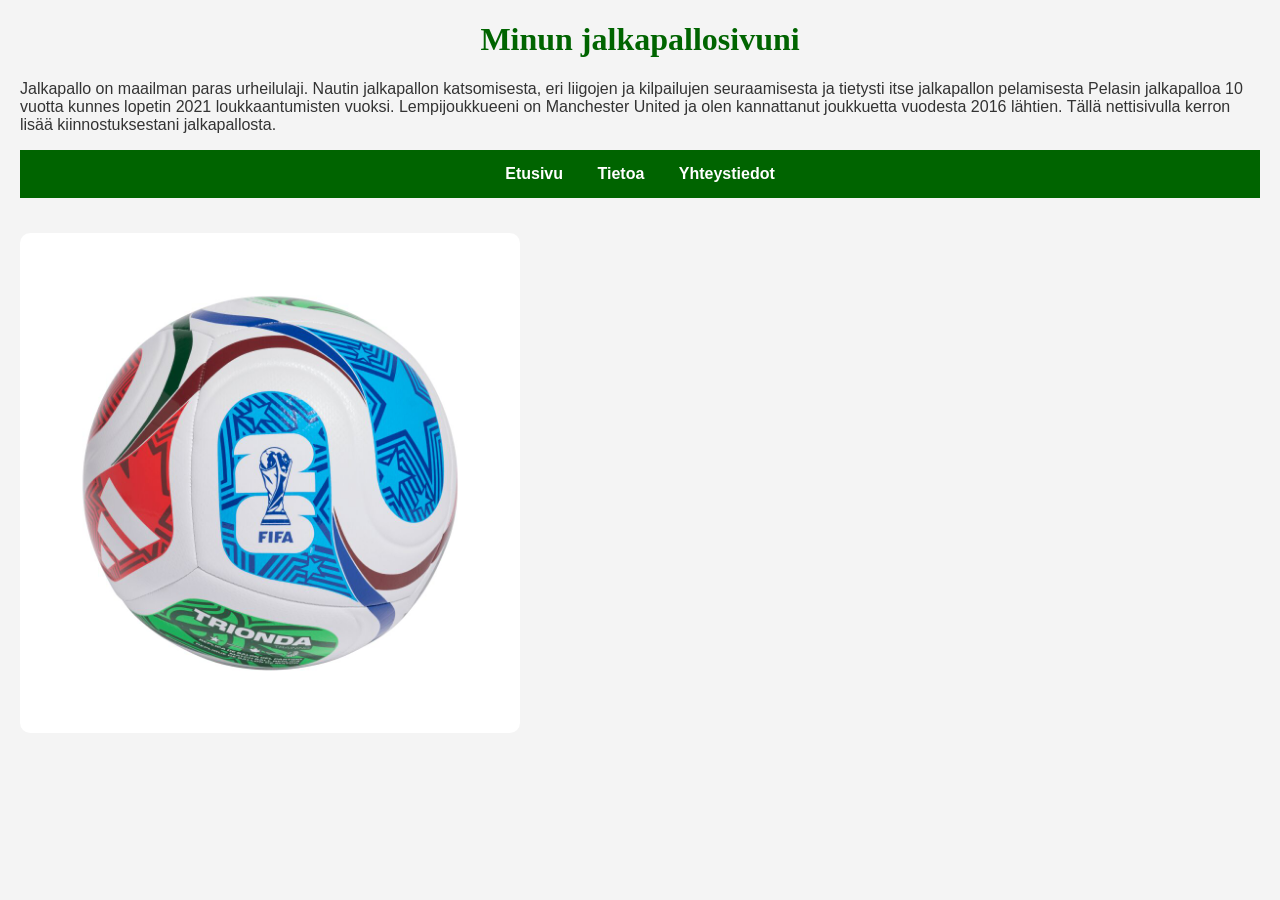
==== Tehtävä1/index.html @ 0587eec8 "Tehtävän palautus" ====
<!DOCTYPE html>
<html>
    <head>
        <link rel="stylesheet" href="style.css">
        <title> Minun jalkapallosivuni</title>
    </head>
    <body>
        <h1> Minun jalkapallosivuni </h1>
        <p>
        Jalkapallo on maailman paras urheilulaji.
        Nautin jalkapallon katsomisesta, eri liigojen ja kilpailujen seuraamisesta ja tietysti itse jalkapallon pelamisesta
        Pelasin jalkapalloa 10 vuotta kunnes lopetin 2021 loukkaantumisten vuoksi.
        Lempijoukkueeni on Manchester United ja olen kannattanut joukkuetta vuodesta 2016 lähtien.
        Tällä nettisivulla kerron lisää kiinnostuksestani jalkapallosta.
        </p>

        <nav>
        <a href="index.html">Etusivu</a>
        <a href="about.html">Tietoa</a>
        <a href="contact.html">Yhteystiedot</a>
        </nav>
        
        <img src="Jalkapallo.jpg" alt="Jalkapallo" width="500" height="500">

    </body>
</html>
---- Tehtävä1/style.css ----
body {
    background-color: #f4f4f4;
    font-family: Arial, sans-serif;
    margin: 20px;
    color: #333;
}

h1 {
    color: darkgreen;
    text-align: center;
    font-family: Georgia, serif;
}

h2 {
    color: darkblue;
    font-family: Georgia, serif;
}

/* Navigaatio */
nav {
    background-color: darkgreen;
    padding: 15px;
    text-align: center;
    margin-bottom: 20px;
}

nav a {
    color: white;
    text-decoration: none;
    margin: 15px;
    font-weight: bold;
}

nav a:hover {
    color: yellow;
}

/* Linkit */
a {
    color: black;
}

a:hover {
    color: red;
}

/* Sisältölaatikot */
section {
    background-color: white;
    padding: 15px;
    margin-bottom: 20px;
    border-radius: 10px;
}

/* Kuvat */
img {
    width: 500px;
    border-radius: 10px;
    margin-top: 15px;
}
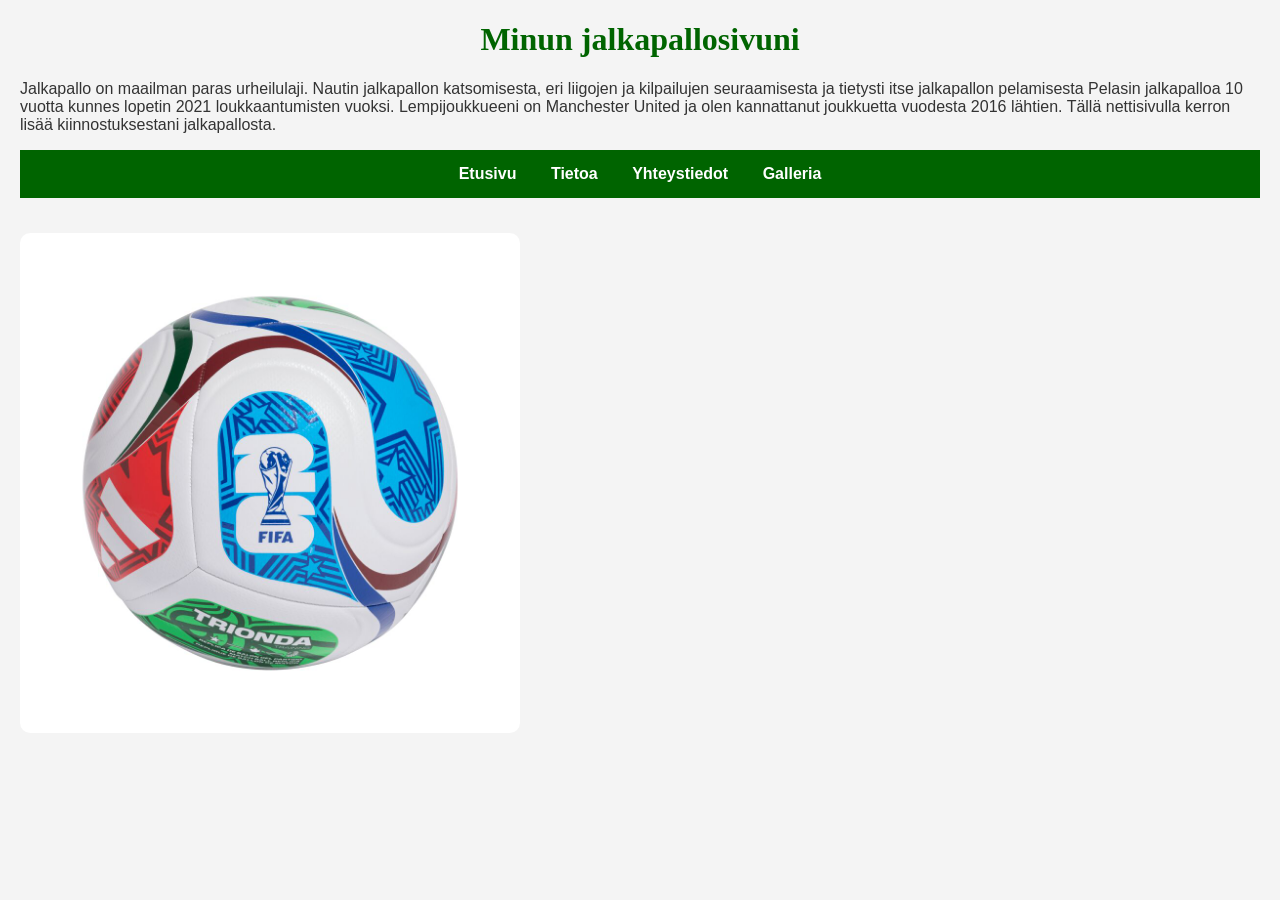
==== commit 21e7a523: "jotain" ====
--- a/Tehtävä1/index.html
+++ b/Tehtävä1/index.html
@@ -18,6 +18,7 @@
         <a href="index.html">Etusivu</a>
         <a href="about.html">Tietoa</a>
         <a href="contact.html">Yhteystiedot</a>
+        <a href="gallery.html">Galleria</a>
         </nav>
         
         <img src="Jalkapallo.jpg" alt="Jalkapallo" width="500" height="500">
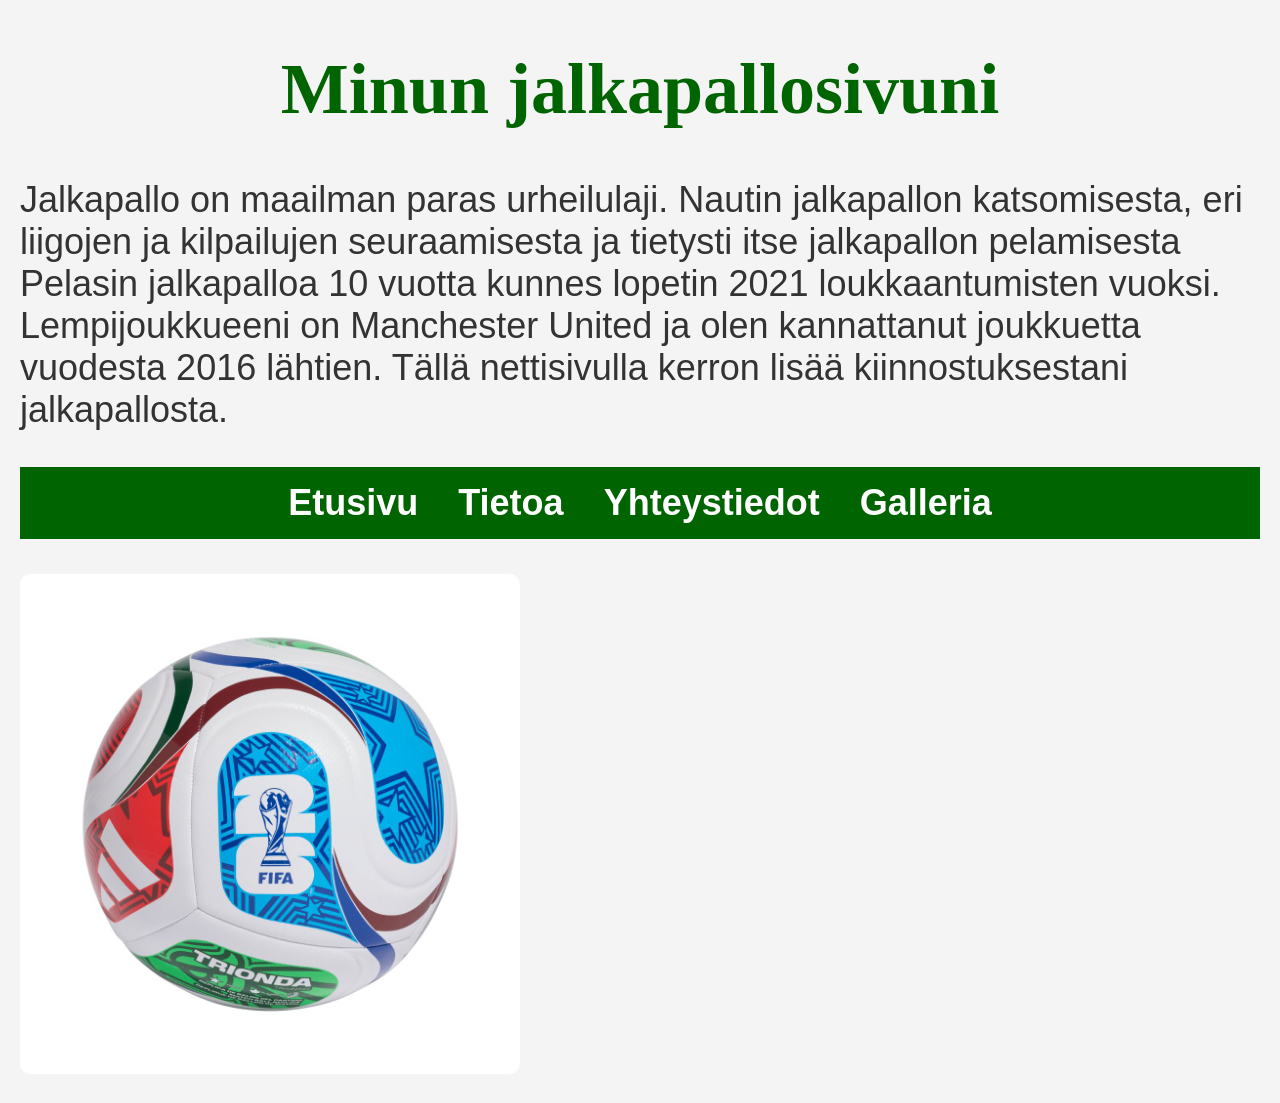
==== commit a39bc7d8: "valmis" ====
--- a/Tehtävä1/index.html
+++ b/Tehtävä1/index.html
@@ -23,5 +23,7 @@
         
         <img src="Jalkapallo.jpg" alt="Jalkapallo" width="500" height="500">
 
+        <script src="script.js"></script>
+
     </body>
 </html>
--- a/Tehtävä1/style.css
+++ b/Tehtävä1/style.css
@@ -57,4 +57,24 @@
     width: 500px;
     border-radius: 10px;
     margin-top: 15px;
+}
+
+.gallery {
+  display: flex;
+  flex-wrap: wrap;
+  gap: 16px;
+  justify-content: center;
+}
+
+.gallery img {
+  flex: 1 1 250px;
+  max-width: 350px;
+  height: 250px;
+  object-fit: contain;
+  background: white;
+  border-radius: 6px;
+}
+
+body {
+  font-size: 36px;
 }
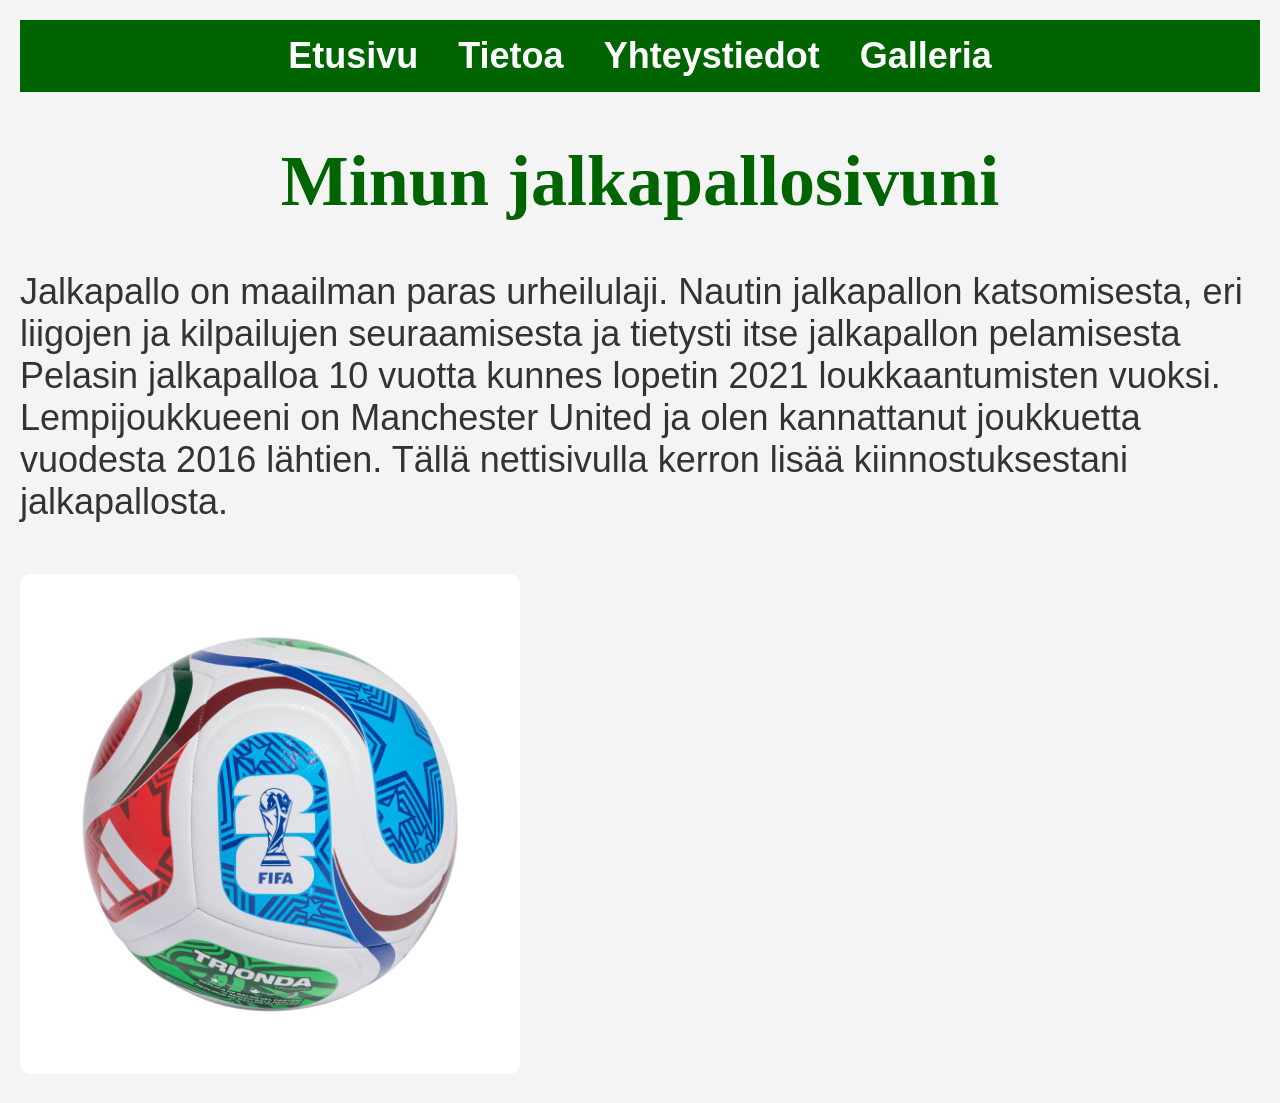
==== commit 5b18d135: "." ====
--- a/Tehtävä1/index.html
+++ b/Tehtävä1/index.html
@@ -5,6 +5,14 @@
         <title> Minun jalkapallosivuni</title>
     </head>
     <body>
+
+<nav>
+        <a href="index.html">Etusivu</a>
+        <a href="about.html">Tietoa</a>
+        <a href="contact.html">Yhteystiedot</a>
+        <a href="gallery.html">Galleria</a>
+        </nav>
+
         <h1> Minun jalkapallosivuni </h1>
         <p>
         Jalkapallo on maailman paras urheilulaji.
@@ -14,12 +22,7 @@
         Tällä nettisivulla kerron lisää kiinnostuksestani jalkapallosta.
         </p>
 
-        <nav>
-        <a href="index.html">Etusivu</a>
-        <a href="about.html">Tietoa</a>
-        <a href="contact.html">Yhteystiedot</a>
-        <a href="gallery.html">Galleria</a>
-        </nav>
+        
         
         <img src="Jalkapallo.jpg" alt="Jalkapallo" width="500" height="500">
 
